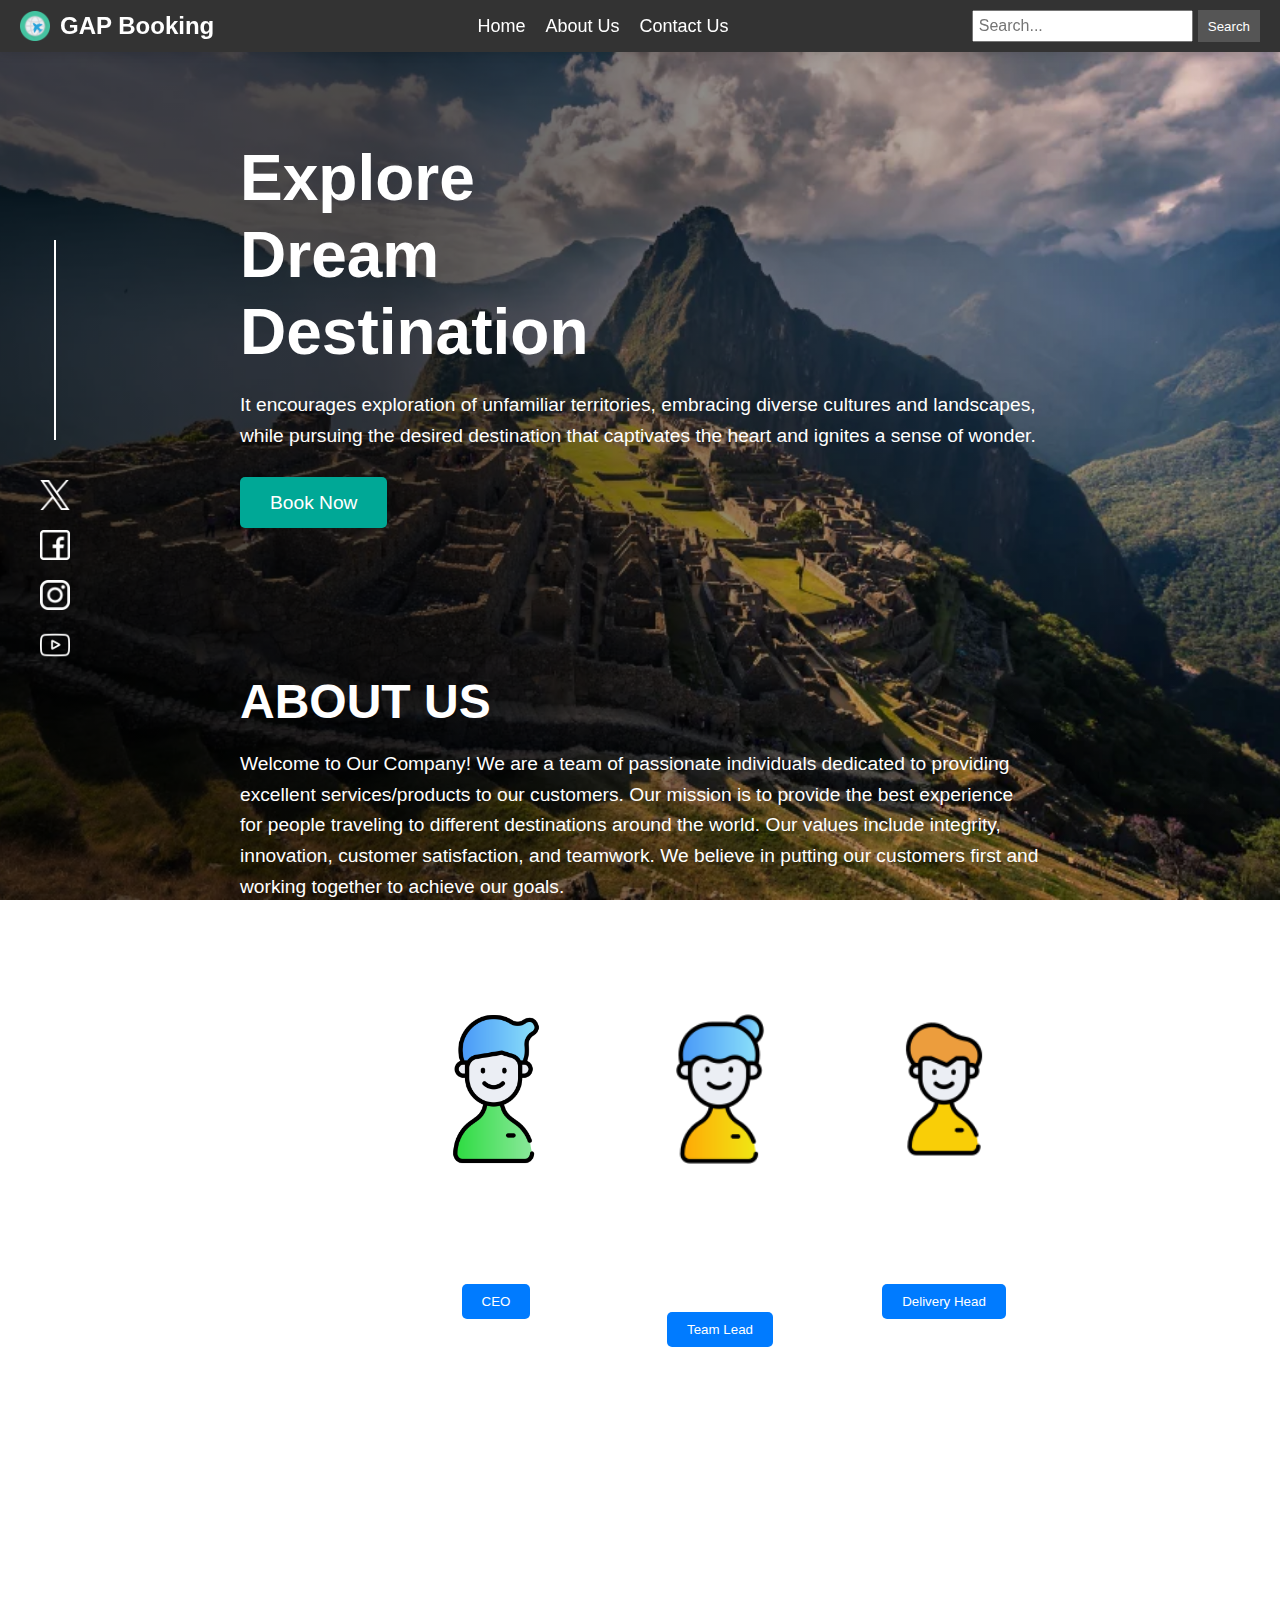
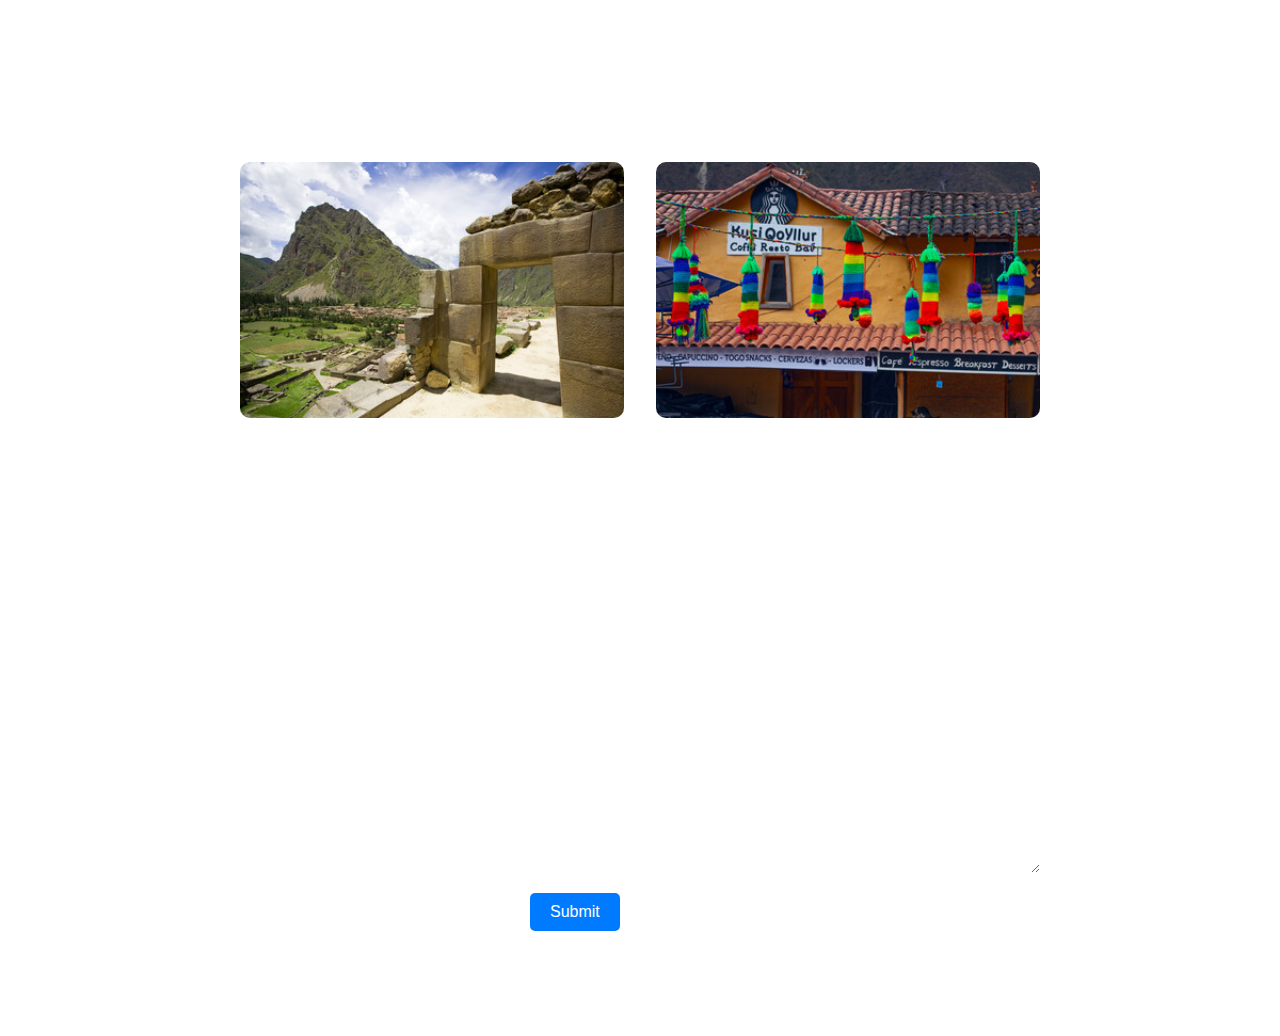
==== index.html @ c664b870 "Finishing components" ====
<html lang="en">
<head>
  <meta charset="UTF-8">
  <meta name="viewport" content="width=device-width, initial-scale=1.0">
  <title>GAP Booking</title>
  <link rel="stylesheet" href="assets/css/style.css">
</head>
<body>
  
  <!-- NAVBAR -->
  <div id="navbar"></div>

   <!-- Social Icons -->
   <div class="social-icons">
      <div class="vertical-line"></div> <!-- Línea vertical -->
      <a href="#" class="social-icon"><img src="assets/images/x.png" alt="X"></a>
      <a href="#" class="social-icon"><img src="assets/images/facebook.png" alt="Facebook"></a>
      <a href="#" class="social-icon"><img src="assets/images/instagram.png" alt="Instagram"></a>
      <a href="#" class="social-icon"><img src="assets/images/youtube.png" alt="YouTube"></a>
  </div>
  
  <!-- HOME | ABOUT ME | CONTACT ME -->
  <div id="content">
    <section id="home"></section>
    <section id="about"></section>
    <section id="contact"></section>
  </div>

  <script src="assets/js/main.js"></script>
  <script>
    // Cargar el navbar
    fetch('components/navbar.html')
      .then(response => response.text())
      .then(data => {
          document.getElementById('navbar').innerHTML = data;
      });

    // Cargar todas las secciones al iniciar la página
    fetch('components/home.html')
      .then(response => response.text())
      .then(data => {
        document.getElementById('home').innerHTML = data;
      });

    fetch('components/about.html')
      .then(response => response.text())
      .then(data => {
        document.getElementById('about').innerHTML = data;
      });

    fetch('components/contact.html')
      .then(response => response.text())
      .then(data => {
        document.getElementById('contact').innerHTML = data;
      });

    // Desplazamiento suave al hacer clic en los enlaces
    document.addEventListener('click', function(e) {
      if (e.target.matches('a[href^="#"]')) {
        e.preventDefault();
        const targetId = e.target.getAttribute('href').slice(1);
        document.getElementById(targetId).scrollIntoView({ behavior: 'smooth' });
      }
    });
  </script>

</body>
</html>
---- assets/css/style.css ----
/* Basic reset */
* {
  margin: 0;
  padding: 0;
  box-sizing: border-box;
}

#content {
  margin-top: 60px; /* Ajusta según la altura del navbar */
}

body {
  background-image: linear-gradient(to right, rgba(0, 0, 0, 0.7) 30%, transparent 100%), url('../images/background.png');
  background-size: cover;
  background-position: center;
  background-attachment: fixed;
  color: white;
  margin: 0;
  font-family: Arial, sans-serif;
}

section {
  padding: 40px 50px; /* Espaciado uniforme en todas las secciones */
  display: flex;
  justify-content: center;
  align-items: center;
  flex-direction: column;
  text-align: left;
  width: 100%;
}

section h1, section h2 {
  font-size: 3rem;
  margin-bottom: 20px;
}

section p {
  font-size: 1.2rem;
  margin-bottom: 20px;
  line-height: 1.6;
  max-width: 800px; /* Asegurar que el texto no sea demasiado ancho */
}

/* Social */
.social-icons {
  position: fixed;
  left: 40px; /* Mueve un poco más a la izquierda los íconos y la línea */
  top: 50%;
  transform: translateY(-50%);
  display: flex;
  flex-direction: column;
  align-items: center; /* Centra la línea y los íconos */
  gap: 20px;
  z-index: 1000; /* Asegura que los íconos estén siempre por encima del contenido */
}

.vertical-line {
  width: 2px;
  height: 200px; /* Ajusta la altura para centrarla mejor con los íconos */
  background-color: white; /* Puedes ajustar el color según necesites */
  margin-bottom: 20px; /* Espacio entre la línea y el primer ícono */
}

.social-icon img {
  width: 30px; /* Tamaño de los íconos */
  height: auto;
  filter: invert(100%); /* Hace que los íconos sean blancos, útil si están en un fondo oscuro */
  transition: transform 0.3s ease;
}

.social-icon img:hover {
  transform: scale(1.2); /* Efecto de zoom al pasar el mouse */
}
/* Navbar styles */
.logo {
  display: flex;
  align-items: center;
}

.logo a {
  color: white;
  text-decoration: none;
  font-size: 24px;
  font-weight: bold;
  display: flex;
  align-items: center;
}

.logo-icon {
  height: 30px;  /* Ajusta el tamaño del ícono según necesites */
  margin-right: 10px;  /* Espacio entre el ícono y el texto */
}

.navbar {
  position: fixed;
  top: 0;
  left: 0;
  width: 100%;
  z-index: 1000; /* Asegura que el navbar esté sobre otros elementos */
  display: flex;
  justify-content: space-between;
  align-items: center;
  background-color: #333;
  padding: 10px 20px;
  color: white;
  box-shadow: 0 2px 10px rgba(0, 0, 0, 0.1); /* Añade una sombra para dar un efecto de profundidad */
}

.logo a {
  color: white;
  text-decoration: none;
  font-size: 24px;
  font-weight: bold;
}

.nav-links {
  list-style: none;
  display: flex;
}

.nav-links li {
  margin-left: 20px;
}

.nav-links a {
  color: white;
  text-decoration: none;
  font-size: 18px;
}

.nav-links a:hover {
  text-decoration: underline;
}

.search-bar {
  display: flex;
}

.search-bar input {
  padding: 5px;
  font-size: 16px;
}

.search-bar button {
  padding: 6px 10px;
  margin-left: 5px;
  background-color: #555;
  color: white;
  border: none;
  cursor: pointer;
}

.search-bar button:hover {
  background-color: #777;
}

/* Home styles */
.home-section {
  display: flex;
  flex-direction: column;
  align-items: center;
  text-align: left;
  width: 100%;
}

.home-content {
  max-width: 800px;
}

.home-content h1 {
  font-size: 4rem;
  line-height: 1.2;
  margin-bottom: 20px;
}

.home-content p {
  font-size: 1.2rem;
  margin-bottom: 40px;
}

.btn-book-now {
  background-color: #00A896;
  color: white;
  padding: 15px 30px;
  text-decoration: none;
  border-radius: 5px;
  font-size: 1.2rem;
  transition: background-color 0.3s ease;
}

.btn-book-now:hover {
  background-color: #028090;
}

/* About Us */
.about-section {
  display: flex;
  flex-direction: column;
  align-items: center;
  text-align: left;
  width: 100%;
}

.about-content {
  max-width: 800px;
}

.team-section {
  display: flex;
  align-items: flex-start;
  justify-content: space-between;
  margin-top: 40px;
  width: 100%;
  max-width: 1200px;
}

.team-header {
  flex: 0 0 20%; /* El ancho del encabezado 'Our Team' */
  text-align: left;
}

.team-header h2 {
  font-size: 3rem;
}

.team-members {
  flex: 1;
  display: flex;
  justify-content: space-between;
  gap: 20px;
}

.team-member {
  background-color: rgba(255, 255, 255, 0.1);
  padding: 20px;
  border-radius: 10px;
  text-align: center;
  width: 30%;
}

.team-member h3 {
  font-size: 1.5rem;
  margin-top: 10px;
}

.team-member p {
  font-size: 1rem;
  margin: 5px 0;
}

.team-photo img {
  width: 100%;
  height: auto;
  border-radius: 10px;
  margin-bottom: 10px;
}

.role-btn {
  background-color: #007BFF;
  color: white;
  padding: 10px 20px;
  border: none;
  border-radius: 5px;
  cursor: pointer;
  margin-top: 10px;
  transition: background-color 0.3s ease;
}

.role-btn:hover {
  background-color: #0056b3;
}

.history-section {
  margin-top: 40px;
  text-align: left;
  max-width: 1200px;
}

.history-section h2 {
  font-size: 2.5rem;
  margin-bottom: 20px;
}

.history-section p {
  font-size: 1.2rem;
  margin-bottom: 20px;
  line-height: 1.6;
}

/* Estilo para la sección Our Location */
.location-section {
  margin-top: 40px;
  text-align: left;
  max-width: 1200px;
}

.location-section h2 {
  font-size: 2.5rem;
  margin-bottom: 20px;
}

.location-images {
  display: flex;
  justify-content: space-between;
  gap: 20px;
}

.location-images img {
  width: 48%;
  height: auto;
  border-radius: 10px;
}

/* Contact Us */
.contact-section {
  display: flex;
  flex-direction: column;
  align-items: center;
  text-align: left;
  width: 100%;
}

.contact-content {
  max-width: 800px;
}

.contact-section {
  display: flex;
  flex-direction: column;
  justify-content: center;
  align-items: center;
  text-align: left;
  width: 100%;
  max-width: 1200px;
  margin: 0 auto;
  color: white;
}

.contact-content {
  display: flex;
  justify-content: space-between;
  align-items: flex-start;
  width: 100%;
}

.contact-header {
  flex: 0 0 30%;
  margin-right: 50px;
}

.contact-header h1 {
  font-size: 3rem;
  margin-bottom: 20px;
}

.contact-header p {
  font-size: 1.2rem;
  margin-bottom: 10px;
}

.contact-form {
  flex: 1;
}

.form-group {
  margin-bottom: 20px;
}

.form-group label {
  display: block;
  font-size: 1rem;
  margin-bottom: 5px;
}

.form-group input,
.form-group textarea {
  width: 100%;
  padding: 10px;
  border-radius: 5px;
  border: none;
  background-color: rgba(255, 255, 255, 0.1);
  color: white;
  font-size: 1rem;
}

.form-group input:focus,
.form-group textarea:focus {
  outline: none;
  background-color: rgba(255, 255, 255, 0.2);
}

.submit-btn {
  background-color: #007BFF;
  color: white;
  padding: 10px 20px;
  border: none;
  border-radius: 5px;
  cursor: pointer;
  transition: background-color 0.3s ease;
  font-size: 1rem;
}

.submit-btn:hover {
  background-color: #0056b3;
}
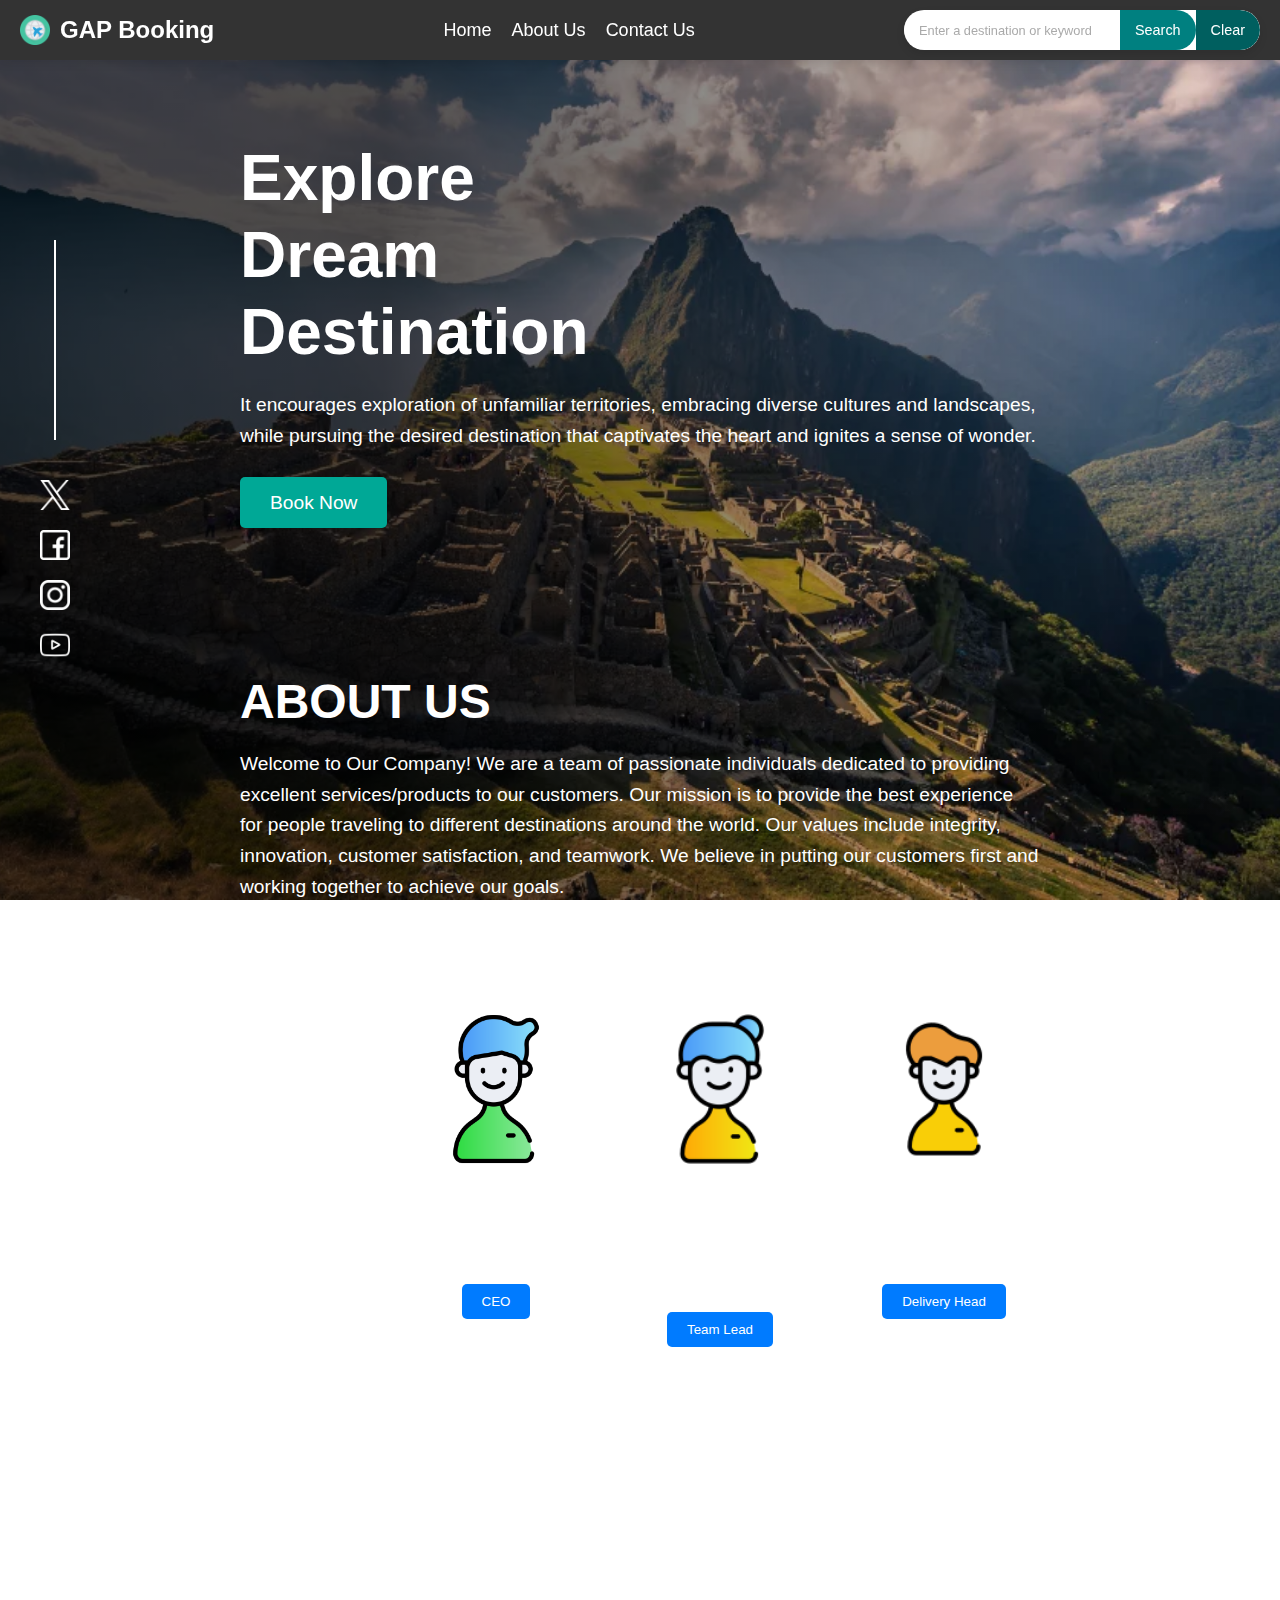
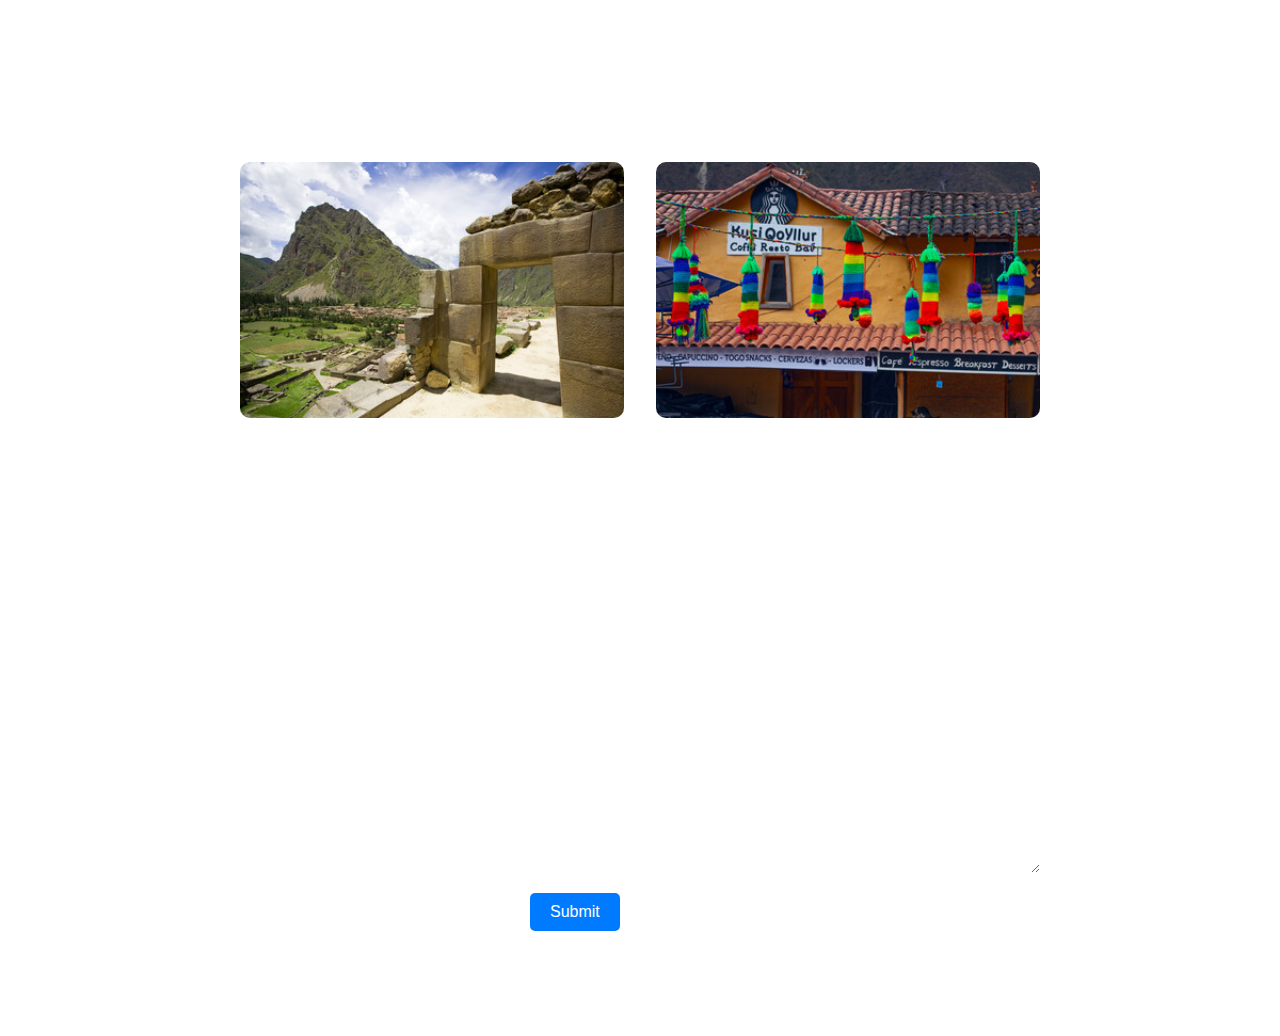
==== commit 24f10872: "Finishin app" ====
--- a/index.html
+++ b/index.html
@@ -9,6 +9,8 @@
   
   <!-- NAVBAR -->
   <div id="navbar"></div>
+
+  <div id="search-results"></div>
 
    <!-- Social Icons -->
    <div class="social-icons">
@@ -26,7 +28,6 @@
     <section id="contact"></section>
   </div>
 
-  <script src="assets/js/main.js"></script>
   <script>
     // Cargar el navbar
     fetch('components/navbar.html')
@@ -64,5 +65,7 @@
     });
   </script>
 
+  <script src="assets/js/main.js"></script>
+
 </body>
 </html>--- a/assets/css/style.css
+++ b/assets/css/style.css
@@ -132,28 +132,54 @@
   text-decoration: underline;
 }
 
+/* Search bar */
 .search-bar {
   display: flex;
-}
-
-.search-bar input {
-  padding: 5px;
-  font-size: 16px;
-}
-
-.search-bar button {
-  padding: 6px 10px;
-  margin-left: 5px;
-  background-color: #555;
-  color: white;
-  border: none;
+  align-items: center;
+  border-radius: 25px;
+  overflow: hidden;
+  background-color: white;
+  box-shadow: 0px 4px 8px rgba(0, 0, 0, 0.1);
+  max-width: 400px; /* Ajusta el ancho de la barra */
+  height: 40px; /* Ajusta la altura de la barra */
+}
+
+.search-bar input[type="text"] {
+  flex: 1;
+  padding: 5px 15px; /* Reduce el padding interno */
+  border: none;
+  outline: none;
+  font-size: 0.9rem; /* Reduce el tamaño de la letra */
+  border-radius: 25px 0 0 25px;
+}
+
+.search-bar input[type="text"]::placeholder {
+  color: #aaa;
+  font-size: 0.8rem; /* Reduce el tamaño de la letra del placeholder */
+}
+
+.search-bar .search-btn,
+.search-bar .clear-btn {
+  background-color: #008080; /* Color del botón */
+  color: white;
+  padding: 0 15px; /* Reduce el padding horizontal */
+  border: none;
+  font-size: 0.9rem; /* Reduce el tamaño de la letra */
   cursor: pointer;
-}
-
-.search-bar button:hover {
-  background-color: #777;
-}
-
+  transition: background-color 0.3s ease;
+  border-radius: 0 20px 20px 0;
+  height: 100%; /* Asegura que los botones tengan la misma altura que el input */
+}
+
+.search-bar .clear-btn {
+  background-color: #005f5f; /* Color del botón de limpiar */
+  border-radius: 0 20px 20px 0;
+}
+
+.search-bar .search-btn:hover,
+.search-bar .clear-btn:hover {
+  background-color: #006666; /* Color de hover */
+}
 /* Home styles */
 .home-section {
   display: flex;
@@ -402,4 +428,72 @@
 
 .submit-btn:hover {
   background-color: #0056b3;
-}+}
+
+/* Contenedor para los resultados de la búsqueda */
+.time-box {
+  background-color: #008080;
+  color: white;
+  padding: 15px;
+  border-radius: 10px;
+  text-align: left;
+  font-size: 0.5rem;
+}
+
+#search-results {
+  display: none;
+  position: absolute;
+  top: 100px; /* Ajusta la distancia desde la parte superior según la altura del navbar */
+  left:50%;
+  transform: translateX(-50%);
+  width: 60%; /* Ajusta el ancho según lo necesites */
+  background-color: rgba(255, 255, 255, 0.9);
+  box-shadow: 0 4px 8px rgba(0, 0, 0, 0.1);
+  padding: 15px;
+  border-radius: 10px;
+  z-index: 1000;
+  overflow: hidden;
+}
+
+.city-box {
+  display: flex;
+  align-items: center;
+  background-color: white;
+  padding: 10px;
+  border-radius: 10px;
+  box-shadow: 0px 4px 8px rgba(0, 0, 0, 0.1);
+  margin-bottom: 10px;
+}
+
+.city-box img {
+  width: 120px; /* Ajusta el tamaño de la imagen */
+  height: auto;
+  border-radius: 8px;
+}
+
+.city-box h3 {
+  margin: 0 0 5px;
+  font-size: 1.2rem;
+}
+
+.city-box p {
+  margin: 0;
+  font-size: 0.9rem;
+  color: #555;
+  flex: 1;
+  margin-left: 10px;
+}
+
+.visit-btn {
+  background-color: #008080;
+  color: white;
+  padding: 8px 15px;
+  border: none;
+  border-radius: 5px;
+  cursor: pointer;
+  font-size: 0.9rem;
+}
+
+.visit-btn:hover {
+  background-color: #005f5f;
+}
